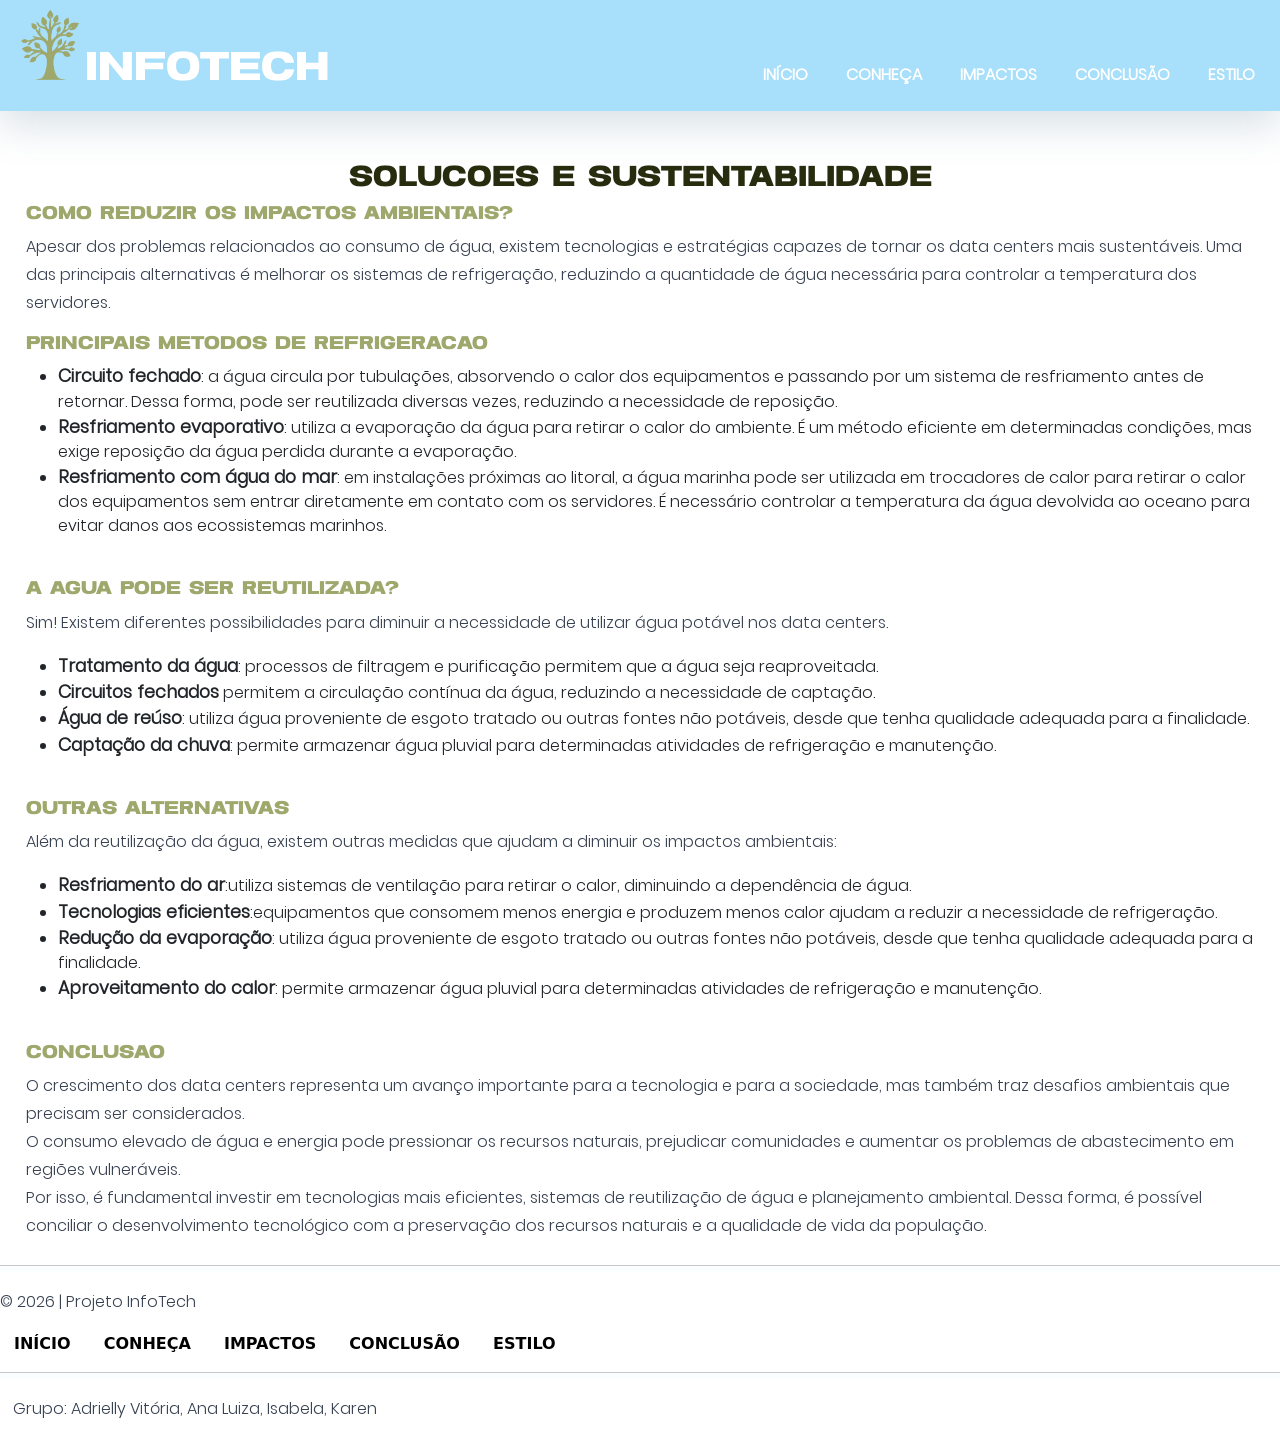
==== Conclusão.html @ 89c4d9a3 "Update Conclusão.html" ====
<!DOCTYPE html>
<html lang="pt-br">
<head>
    <meta charset="UTF-8">
    <title>Conclusão</title>
    <meta name="viewport" content="width=device-width, initial-scale=1.0">
     <link rel="stylesheet" href="style.css">
     <link rel="icon" href="fotos/icons/icon.png">
     <link href="https://cdn.jsdelivr.net/npm/bootstrap@5.3.9/dist/css/bootstrap.min.css" rel="stylesheet" integrity="sha384-yEPZ7jP9S0QKiUQ0m3jjsO4ProIW7wvR9gXkI7JOGa2XVsw53Yke2bsdkBbjmmiX" crossorigin="anonymous">
<script src="https://cdn.jsdelivr.net/npm/bootstrap@5.3.9/dist/js/bootstrap.bundle.min.js" integrity="sha384-WyOxWvTyr1QaMPfiPJSv76iReVthorl5uWlFtZPyK0IEB0hGzo9y5Bp9mYanr8Bu" crossorigin="anonymous"></script>

</head>
<body>
    <header>
        
        <div class="logo">
        <img src="fotos/icons/matcha.png" alt="logo">
        <h1>InfoTech</h1>
        </div>

        <nav>
            <ul>
            <li><a href="index.html">Início</a></li>
            <li><a href="Conheca.html">Conheça</a></li>
            <li><a href="Impactos.html">Impactos</a></li>
            <li><a href="Conclusão.html">Conclusão</a></li>
            <li><a href="Guia.html">Estilo</a></li>
            </ul>
        </nav>
    </header>
<br>
<main>
    <h2>Soluções e sustentabilidade</h2>
    <h3>Como reduzir os impactos ambientais?</h3>
    <p>Apesar dos problemas relacionados ao consumo de água, existem tecnologias e estratégias capazes de tornar os data centers mais sustentáveis.

Uma das principais alternativas é melhorar os sistemas de refrigeração, reduzindo a quantidade de água necessária para controlar a temperatura dos servidores.</p>

<h3>Principais métodos de refrigeração</h3>
<ul>
    <li><strong>Circuito fechado</strong>: a água circula por tubulações, absorvendo o calor dos equipamentos e passando por um sistema de resfriamento antes de retornar. Dessa forma, pode ser reutilizada diversas vezes, reduzindo a necessidade de reposição.</li>
    <li><strong>Resfriamento evaporativo</strong>: utiliza a evaporação da água para retirar o calor do ambiente. É um método eficiente em determinadas condições, mas exige reposição da água perdida durante a evaporação.</li>
    <li><strong>Resfriamento com água do mar</strong>: em instalações próximas ao litoral, a água marinha pode ser utilizada em trocadores de calor para retirar o calor dos equipamentos sem entrar diretamente em contato com os servidores. É necessário controlar a temperatura da água devolvida ao oceano para evitar danos aos ecossistemas marinhos.</li>
</ul>

<br>
<h3>A água pode ser reutilizada?</h3>
<p>Sim! Existem diferentes possibilidades para diminuir a necessidade de utilizar água potável nos data centers.</p>
<ul>
<li> <strong>Tratamento da água</strong>: processos de filtragem e purificação permitem que a água seja reaproveitada.</li> 
<li> <strong>Circuitos fechados</strong>  permitem a circulação contínua da água, reduzindo a necessidade de captação.</li> 
<li> <strong>Água de reúso</strong>: utiliza água proveniente de esgoto tratado ou outras fontes não potáveis, desde que tenha qualidade adequada para a finalidade.</li> 
<li> <strong>Captação da chuva</strong>: permite armazenar água pluvial para determinadas atividades de refrigeração e manutenção.</li> 
</ul>

<br>
<h3>Outras alternativas</h3>
<p>Além da reutilização da água, existem outras medidas que ajudam a diminuir os impactos ambientais:</p>
<ul>
<li> <strong>Resfriamento do ar</strong>:utiliza sistemas de ventilação para retirar o calor, diminuindo a dependência de água.</li> 
<li> <strong>Tecnologias eficientes</strong>:equipamentos que consomem menos energia e produzem menos calor ajudam a reduzir a necessidade de refrigeração.</li> 
<li> <strong>Redução da evaporação</strong>: utiliza água proveniente de esgoto tratado ou outras fontes não potáveis, desde que tenha qualidade adequada para a finalidade.</li> 
<li> <strong>Aproveitamento do calor</strong>: permite armazenar água pluvial para determinadas atividades de refrigeração e manutenção.</li> 
</ul>
<br>
<h3>Conclusão</h3>
<P>O crescimento dos data centers representa um avanço importante para a tecnologia e para a sociedade, mas também traz desafios ambientais que precisam ser considerados.
<BR>
O consumo elevado de água e energia pode pressionar os recursos naturais, prejudicar comunidades e aumentar os problemas de abastecimento em regiões vulneráveis.
<br>
Por isso, é fundamental investir em tecnologias mais eficientes, sistemas de reutilização de água e planejamento ambiental. Dessa forma, é possível conciliar o desenvolvimento tecnológico com a preservação dos recursos naturais e a qualidade de vida da população.</P>
</main>
<footer>
    <hr>
    <p>
        © 2026 | Projeto InfoTech
    </p>
    <nav class="foot">
        <a href="index.html">Início</a>
        <a href="Conheca.html">Conheça</a>
        <a href="Impactos.html">Impactos</a>
        <a href="Conclusão.html">Conclusão</a>
        <a href="Guia.html">Estilo</a>
    </nav>
    <hr>
    <p class="Grupo">

        Grupo: Adrielly Vitória, Ana Luiza, Isabela, Karen

    </p>
</footer>


</body>
</html>
---- style.css ----
/* VARIAVEIS */

:root {
    --musgo: #272c0e;
    --matcha: #9EA86C;
    --milky: #efe8cc;
    --blue: #63bcf6;
    --sky: #A8DFFA;
    --cloud: #F1FCFF;
    --branco: #FFFFFF;
}

@font-face {
  font-family: "Nofex";
  src: url("fonts/nofex-font/Nofex-1GLBv.otf") format("opentype");
  font-weight: normal;
  font-style: normal;
  font-display: swap; 
}

@font-face {
  font-family: "Poppins";
  src: url("fonts/Poppins-Light/poppins/Poppins-Light.ttf") format("truetype");
  font-weight: normal;
  font-style: normal;
  font-display: swap; 
}

@font-face {
  font-family: "Poppins2";
  src: url("fonts/Poppins-Light/poppins/Poppins-Bold.ttf") format("truetype");
  font-weight: normal;
  font-style: normal;
  font-display: swap; 
}
/* TIPOGRAFIA */

h1,
h2,
h3 {
    margin: 0;
    font-weight: 700;
    font-family: "Nofex", sans-serif;
}

h1 {
    font-size: clamp(2rem, 3vw, 3.2rem);
    color: var(--branco) !important;
}

h2 {
    font-size: 1.8rem !important;
    color: var(--musgo) !important;
    text-align: center;
}

h3 {
    font-size: 1.15rem !important;
    color: var(--matcha) !important;
}
.blabla {
    text-align: center;
    font-size: 1.05rem !important;
    color: var(--musgo) !important;
}

p {
    margin: 0;
    font-size: 1rem;
    line-height: 1.75;
    color: #374151;
    font-family: "Poppins";
}

mark {
    background: var(--musgo);
    color: var(--branco);
    padding: 0.15em 0.35em;
    border-radius: 6px;
}

li {
    font-family: "Poppins"; 
    font-size: 1rem;
}

ol,
strong{
font-size: 1.10rem;
}

/* HEADER */

header {
    position: sticky;
    top: 0;
    left: 0;
    right: 0;
    width: 100%;
    box-sizing: border-box;
    z-index: 10000;
    display: flex;
    align-items: baseline;
    justify-content: space-between;
    gap: 24px;
    padding: 10px 15px;
    background: var(--sky);
    box-shadow: 0 14px 40px rgba(61, 103, 131, 0.205);

}

header * {
    z-index: 10001;
}

header nav {
    display: block;
    z-index: 1001;
}

.logo {
    
    display: flex;
    align-items:baseline
}

.logo img {
    width: 70px;
    height: 70px;
}

nav ul {
    display: flex;
    flex-wrap: wrap;
    gap: 18px;
    list-style: none;
    margin: 0;
    padding: 0;
}

nav a {
    color: var(--branco);
    text-decoration: none;
    font-weight: 600;
    text-transform: uppercase;
    padding: 6px 10px;
    border-radius: 12px;
}

nav a:hover {
    background: var(--milky);
    color: var(--matcha);
}

/*MAIN*/
main {
    gap: 15px;
    margin: 2%;
}

.Paleta {
    display: flex;
    flex-wrap: wrap;
    gap: 24px;
    justify-content: center;
    align-items: center;
}

.Paleta .cor {
    display: flex;
    flex-direction: column;
    align-items: center;
    gap: 12px;
}

.Paleta .cor img {
    width: 200px;
    height: 200px;
    object-fit: cover;
    border-radius: 18px;
}

.Paleta .cor h4 {
   
    font-family: "Poppins2";
    margin-top: -10px;
}

.Paleta .cor h5 {
    font-size: 0.85rem;
    font-family: "Poppins";
    margin-top: -20px;
}

.Tipografia {
    display: flex;
    flex-wrap: wrap;
    gap: 24px;
    justify-content: center;
    align-items: center;
    gap: 50px
}
.Tipografia .font1 {
    display: flex;
    flex-direction: column;
    align-items: center;
    gap: 12px;
}

.Tipografia .font1 img {
    max-width: 200px;
    max-height: 200px;
    object-fit: cover;
    border-radius: 18px;
}

.Tipografia .font1 h4 {
   
    font-family: "Poppins";
    margin-top: -10px;
}

.Tipografia .font1 h5 {
    font-size: 0.85rem;
    font-family: "Poppins";
    margin-top: -20px;
}

.Tipografia .font2 {
    display: flex;
    flex-direction: column;
    align-items: center;
    gap: 12px;
}

.Tipografia .font2 img {
    max-width: 200px;
    max-height: 200px;
    object-fit: cover;
    border-radius: 18px;
}

.Tipografia .font2 h4 {
   
    font-family: "Nofex";
    margin-top: -10px;
}

.Tipografia .font2 h5 {
    font-size: 0.85rem;
    font-family: "Poppins";
    margin-top: -20px;
}

.estilo {
    display: flex;
    flex-wrap: wrap;
    gap: 24px;
    justify-content: center;
    align-items: center;
    gap: 50px
}

.estilo img {
    max-width: 500px;
    max-height: 500px;
    object-fit: cover;
    border-radius: 18px;
}
/*CARROSSEL*/

#carousel {
  max-width: 650px;
  margin: 0 auto;
  padding: 0 50px;
}

#carousel .carousel-item img {
  height: 280px;
  object-fit: cover;
  border-radius: 8px;
}

#carousel .carousel-control-prev,
#carousel .carousel-control-next {
  opacity: 1 !important;
  width: 45px !important;
}

#carousel .carousel-control-prev {
  left: 0; 
}

#carousel .carousel-control-next {
  right: 0; 
}


.carousel-control-prev-icon,
.carousel-control-next-icon {
  background-color: var(--matcha);
  border-radius: 50%;
  width: 36px;
  height: 36px;
  background-size: 14px 14px !important;
  background-position: center !important;
  background-repeat: no-repeat !important;
}

/*card*/

.card-inicio {
    position: relative;
    display: flex;
    flex-direction: column;
    gap: 10px;
    padding: 22px;
    background: var(--branco);
    border: 1px solid var(--musgo);
    border-radius: 22px;
    box-shadow: 0 18px 40px rgba(15, 23, 42, 0.06);
    overflow: hidden;
    transition: transform 0.3s ease, box-shadow 0.3s ease;
}

.card-inicio:hover {
    transform: translateY(-4px);
    box-shadow: 0 24px 50px rgba(15, 23, 42, 0.12);
}

.button {
    display:inline-block;
    padding: 10px 20px;
    background-color: var(--matcha);
    color: var(--branco);
    text-decoration: none;
    border-radius: 5px;
    font-family: sans-serif;
    font-weight: bold;
    text-align: center;
  }

.cards-impactos {
  display: grid;
  grid-template-columns: repeat(2, 1fr);
  grid-template-rows: repeat(2, 1fr);
  gap: 10px;
  margin: 10px;
}
.card {
    position: relative;
    display: flex;
    flex-direction: column;
    gap: 16px;
    padding: 22px;
    background: var(--branco);
    border: 1px solid var(--musgo);
    border-radius: 22px;
    box-shadow: 0 18px 40px rgba(15, 23, 42, 0.06);
    overflow: hidden;
    transition: transform 0.3s ease, box-shadow 0.3s ease;
}

/*FOOTER*/

.foot a{
    color:#000;
    text-decoration: none;
    font-weight: 600;
    text-transform: uppercase;
    padding: 10px 14px;
    border-radius: 12px;
}

.foot a:hover {
    background: var(--milky);
    color: var(--matcha);
}

.Grupo {
    gap: 10px;
    margin: 1%;
}

hr {
  border: none;
  background-color: var(--cloud);
  height: 7px;
}

/* RESPONSIVIDADE */

/* Tablets */
@media (max-width: 900px) {
    header {
        flex-direction: column;
        gap: 15px;
    }

    nav ul {
        flex-wrap: wrap;
        justify-content: center;
    }

    .carousel {
        width: 85% !important;
    }

    .carousel img {
        height: 320px;
        object-fit: cover;
    }

    main {
        width: 95%;
    }
}

/* Celulares */
@media (max-width: 600px) {
    header {
        padding: 15px;
    }

    .logo {
        justify-content: center;
    }

    nav ul {
        gap: 12px;
        padding: 0;
    }

    nav a {
        font-size: 14px;
    }

    main {
        width: 92%;
    }

    .carousel {
        width: 100% !important;
    }

    .carousel img {
        height: 220px;
    }

    h2 {
        font-size: 24px;
    }

    p {
        font-size: 15px;
    }

    .destaques .card {
        padding: 18px;
    }

    footer {
        text-align: center;
        padding: 15px;
    }
}
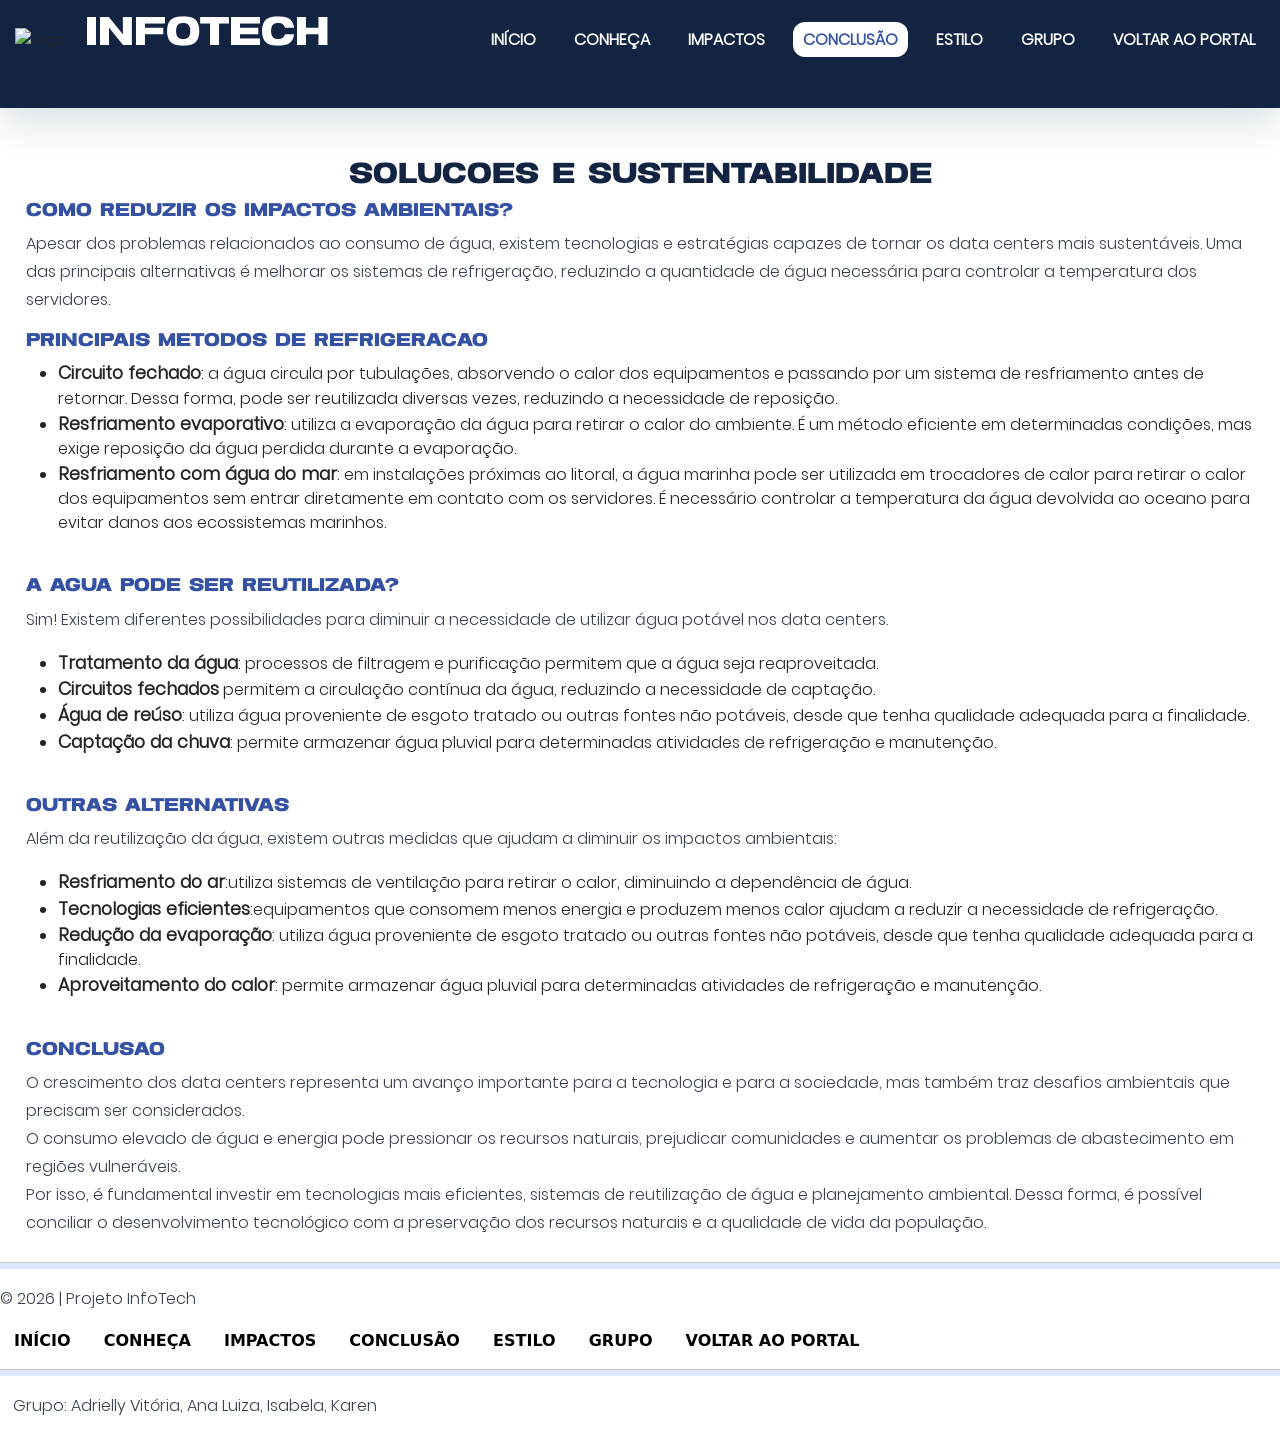
==== commit 4fee9232: "Add files via upload" ====
--- a/Conclusão.html
+++ b/Conclusão.html
@@ -5,7 +5,7 @@
     <title>Conclusão</title>
     <meta name="viewport" content="width=device-width, initial-scale=1.0">
      <link rel="stylesheet" href="style.css">
-     <link rel="icon" href="fotos/icons/icon.png">
+     <link rel="icon" href="fotos/icons/Blueberry.png">
      <link href="https://cdn.jsdelivr.net/npm/bootstrap@5.3.9/dist/css/bootstrap.min.css" rel="stylesheet" integrity="sha384-yEPZ7jP9S0QKiUQ0m3jjsO4ProIW7wvR9gXkI7JOGa2XVsw53Yke2bsdkBbjmmiX" crossorigin="anonymous">
 <script src="https://cdn.jsdelivr.net/npm/bootstrap@5.3.9/dist/js/bootstrap.bundle.min.js" integrity="sha384-WyOxWvTyr1QaMPfiPJSv76iReVthorl5uWlFtZPyK0IEB0hGzo9y5Bp9mYanr8Bu" crossorigin="anonymous"></script>
 
@@ -14,7 +14,7 @@
     <header>
         
         <div class="logo">
-        <img src="fotos/icons/matcha.png" alt="logo">
+        <img src="fotos/icons/branco.png" alt="logo">
         <h1>InfoTech</h1>
         </div>
 
@@ -23,8 +23,10 @@
             <li><a href="index.html">Início</a></li>
             <li><a href="Conheca.html">Conheça</a></li>
             <li><a href="Impactos.html">Impactos</a></li>
-            <li><a href="Conclusão.html">Conclusão</a></li>
+            <li><a href="Conclusão.html"  class="ativo">Conclusão</a></li>
             <li><a href="Guia.html">Estilo</a></li>
+            <li><a href="Grupo.html">Grupo</a></li>
+            <li><a href="https://mrstarr472.github.io/PortalGeografia117">Voltar ao Portal</a></li>
             </ul>
         </nav>
     </header>
@@ -72,22 +74,28 @@
 </main>
 <footer>
     <hr>
+
     <p>
         © 2026 | Projeto InfoTech
     </p>
     <nav class="foot">
-        <a href="index.html">Início</a>
+       <a href="index.html">Início</a>
         <a href="Conheca.html">Conheça</a>
         <a href="Impactos.html">Impactos</a>
         <a href="Conclusão.html">Conclusão</a>
         <a href="Guia.html">Estilo</a>
+        <a href="Grupo.html">Grupo</a>
+        <a href="https://mrstarr472.github.io/PortalGeografia117">Voltar ao portal</a>
+       
     </nav>
+
     <hr>
     <p class="Grupo">
 
         Grupo: Adrielly Vitória, Ana Luiza, Isabela, Karen
 
     </p>
+    
 </footer>
 
 
--- a/style.css
+++ b/style.css
@@ -1,12 +1,11 @@
 /* VARIAVEIS */
 
 :root {
-    --musgo: #272c0e;
-    --matcha: #9EA86C;
-    --milky: #efe8cc;
-    --blue: #63bcf6;
-    --sky: #A8DFFA;
-    --cloud: #F1FCFF;
+    --blueberry: #132442;
+    --seasalt: #8ad6d6;
+    --mustard: #d6e264;
+    --navy: #3551a3;
+    --twistpurple: #80a1f8;
     --branco: #FFFFFF;
 }
 
@@ -50,18 +49,18 @@
 
 h2 {
     font-size: 1.8rem !important;
-    color: var(--musgo) !important;
+    color: var(--blueberry) !important;
     text-align: center;
 }
 
 h3 {
     font-size: 1.15rem !important;
-    color: var(--matcha) !important;
+    color: var(--navy) !important;
 }
 .blabla {
     text-align: center;
     font-size: 1.05rem !important;
-    color: var(--musgo) !important;
+    color: var(--blueberry) !important;
 }
 
 p {
@@ -73,8 +72,8 @@
 }
 
 mark {
-    background: var(--musgo);
-    color: var(--branco);
+    background: var(--seasalt) !important; 
+    color: var(--blueberry) !important; 
     padding: 0.15em 0.35em;
     border-radius: 6px;
 }
@@ -104,7 +103,7 @@
     justify-content: space-between;
     gap: 24px;
     padding: 10px 15px;
-    background: var(--sky);
+    background: var(--blueberry);
     box-shadow: 0 14px 40px rgba(61, 103, 131, 0.205);
 
 }
@@ -147,10 +146,12 @@
     border-radius: 12px;
 }
 
+nav a.ativo,
 nav a:hover {
-    background: var(--milky);
-    color: var(--matcha);
-}
+    background: var(--branco) !important;
+    color: var(--navy) !important;
+}
+
 
 /*MAIN*/
 main {
@@ -277,6 +278,7 @@
 
 #carousel .carousel-item img {
   height: 280px;
+  width: 320px;
   object-fit: cover;
   border-radius: 8px;
 }
@@ -298,7 +300,7 @@
 
 .carousel-control-prev-icon,
 .carousel-control-next-icon {
-  background-color: var(--matcha);
+  background-color: var(--seasalt);
   border-radius: 50%;
   width: 36px;
   height: 36px;
@@ -316,7 +318,7 @@
     gap: 10px;
     padding: 22px;
     background: var(--branco);
-    border: 1px solid var(--musgo);
+    border: 1px solid var(--twistpurple);
     border-radius: 22px;
     box-shadow: 0 18px 40px rgba(15, 23, 42, 0.06);
     overflow: hidden;
@@ -331,7 +333,7 @@
 .button {
     display:inline-block;
     padding: 10px 20px;
-    background-color: var(--matcha);
+    background-color: var(--blueberry);
     color: var(--branco);
     text-decoration: none;
     border-radius: 5px;
@@ -354,7 +356,7 @@
     gap: 16px;
     padding: 22px;
     background: var(--branco);
-    border: 1px solid var(--musgo);
+    border: 1px solid var(--navy);
     border-radius: 22px;
     box-shadow: 0 18px 40px rgba(15, 23, 42, 0.06);
     overflow: hidden;
@@ -373,8 +375,8 @@
 }
 
 .foot a:hover {
-    background: var(--milky);
-    color: var(--matcha);
+    background: var(--navy);
+    color: var(--branco);
 }
 
 .Grupo {
@@ -384,40 +386,45 @@
 
 hr {
   border: none;
-  background-color: var(--cloud);
+  background-color: var(--twistpurple);
   height: 7px;
 }
 
 /* RESPONSIVIDADE */
 
-/* Tablets */
-@media (max-width: 900px) {
-    header {
-        flex-direction: column;
-        gap: 15px;
-    }
-
-    nav ul {
-        flex-wrap: wrap;
-        justify-content: center;
-    }
-
-    .carousel {
-        width: 85% !important;
-    }
-
-    .carousel img {
-        height: 320px;
-        object-fit: cover;
-    }
-
-    main {
-        width: 95%;
-    }
-}
-
 /* Celulares */
-@media (max-width: 600px) {
+   @media (max-width: 600px) {
+
+    #carousel {
+        width: 100% !important;
+        max-width: 100% !important;
+        padding: 0 25px !important;
+        box-sizing: border-box;
+    }
+
+    #carousel .carousel-inner,
+    #carousel .carousel-item {
+        width: 100% !important;
+    }
+
+    #carousel .carousel-item img {
+        display: block;
+        width: 100% !important;
+        max-width: 100% !important;
+        height: 260px !important;
+        object-fit: cover !important;
+    }
+
+    #carousel .carousel-control-prev,
+    #carousel .carousel-control-next {
+        width: 35px !important;
+    }
+
+   .cards-impactos {
+        grid-template-columns: 1fr;
+        gap: 12px;
+    }
+
     header {
         padding: 15px;
     }
@@ -439,14 +446,6 @@
         width: 92%;
     }
 
-    .carousel {
-        width: 100% !important;
-    }
-
-    .carousel img {
-        height: 220px;
-    }
-
     h2 {
         font-size: 24px;
     }
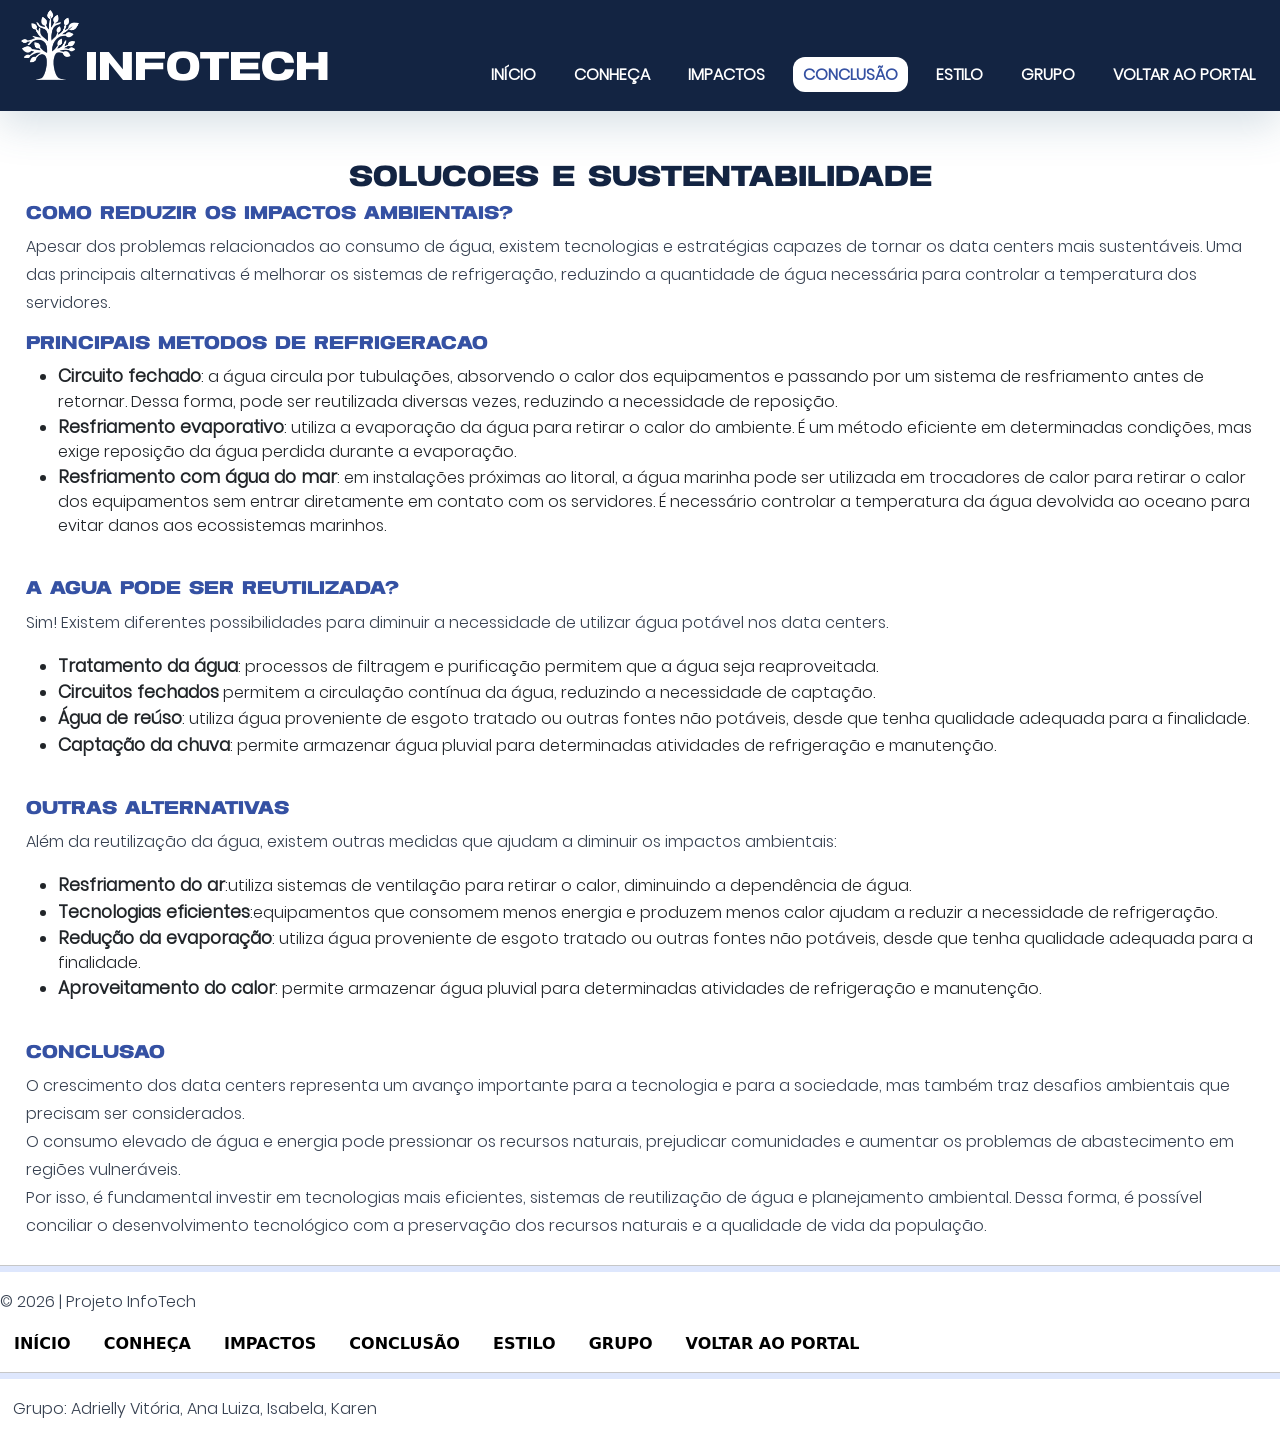
==== commit bc601b81: "Update Conclusão.html" ====
--- a/Conclusão.html
+++ b/Conclusão.html
@@ -98,7 +98,7 @@
     
 </footer>
 
-
+<script src="index.js"></script>
 </body>
 </html>
 
--- a/style.css
+++ b/style.css
@@ -300,7 +300,7 @@
 
 .carousel-control-prev-icon,
 .carousel-control-next-icon {
-  background-color: var(--seasalt);
+  background-color: var(--blueberry);
   border-radius: 50%;
   width: 36px;
   height: 36px;
@@ -392,9 +392,10 @@
 
 /* RESPONSIVIDADE */
 
-/* Celulares */
-   @media (max-width: 600px) {
-
+/* CELULARES */
+@media (max-width: 600px) {
+
+    /* CARROSSEL */
     #carousel {
         width: 100% !important;
         max-width: 100% !important;
@@ -420,46 +421,107 @@
         width: 35px !important;
     }
 
-   .cards-impactos {
+    /* CARDS */
+    .cards-impactos {
         grid-template-columns: 1fr;
         gap: 12px;
     }
 
-    header {
-        padding: 15px;
-    }
-
-    .logo {
-        justify-content: center;
-    }
-
-    nav ul {
-        gap: 12px;
-        padding: 0;
-    }
-
-    nav a {
-        font-size: 14px;
-    }
-
+    .card-inicio,
+    .card {
+        padding: 18px;
+    }
+
+    /* CONTEÚDO */
     main {
         width: 92%;
+        margin: 2% auto;
     }
 
     h2 {
-        font-size: 24px;
+        font-size: 24px !important;
     }
 
     p {
         font-size: 15px;
     }
 
-    .destaques .card {
-        padding: 18px;
-    }
-
+    /* FOOTER */
     footer {
         text-align: center;
         padding: 15px;
     }
-}+
+    .foot {
+        display: flex;
+        flex-wrap: wrap;
+        justify-content: center;
+        gap: 8px;
+    }
+
+    .foot a {
+        font-size: 11px;
+        padding: 6px;
+    }
+
+    
+ 
+/* HEADER RESPONSIVO */
+@media (max-width: 600px) {
+
+    header {
+        display: grid !important;
+        grid-template-columns: 1fr !important;
+        justify-content: center !important;
+        align-items: center !important;
+        gap: 12px !important;
+        padding: 12px 8px !important;
+        width: 100% !important;
+        box-sizing: border-box !important;
+    }
+
+    header .logo {
+        grid-column: 1 !important;
+        display: flex !important;
+        justify-content: center !important;
+        align-items: center !important;
+        gap: 8px;
+    }
+
+    header .logo img {
+        width: 45px !important;
+        height: 45px !important;
+    }
+
+    header .logo h1 {
+        font-size: 1.8rem !important;
+    }
+
+    header nav {
+        grid-column: 1 !important;
+        width: 100% !important;
+    }
+
+    header nav ul {
+        display: flex !important;
+        flex-direction: row !important;
+        flex-wrap: wrap !important;
+        justify-content: center !important;
+        align-items: center !important;
+        gap: 8px !important;
+        padding: 0 !important;
+        margin: 0 !important;
+    }
+
+    header nav ul li {
+        display: block !important;
+        margin: 0 !important;
+    }
+
+    header nav ul li a {
+        display: block !important;
+        font-size: 10px !important;
+        padding: 7px 9px !important;
+        white-space: nowrap !important;
+    }
+}
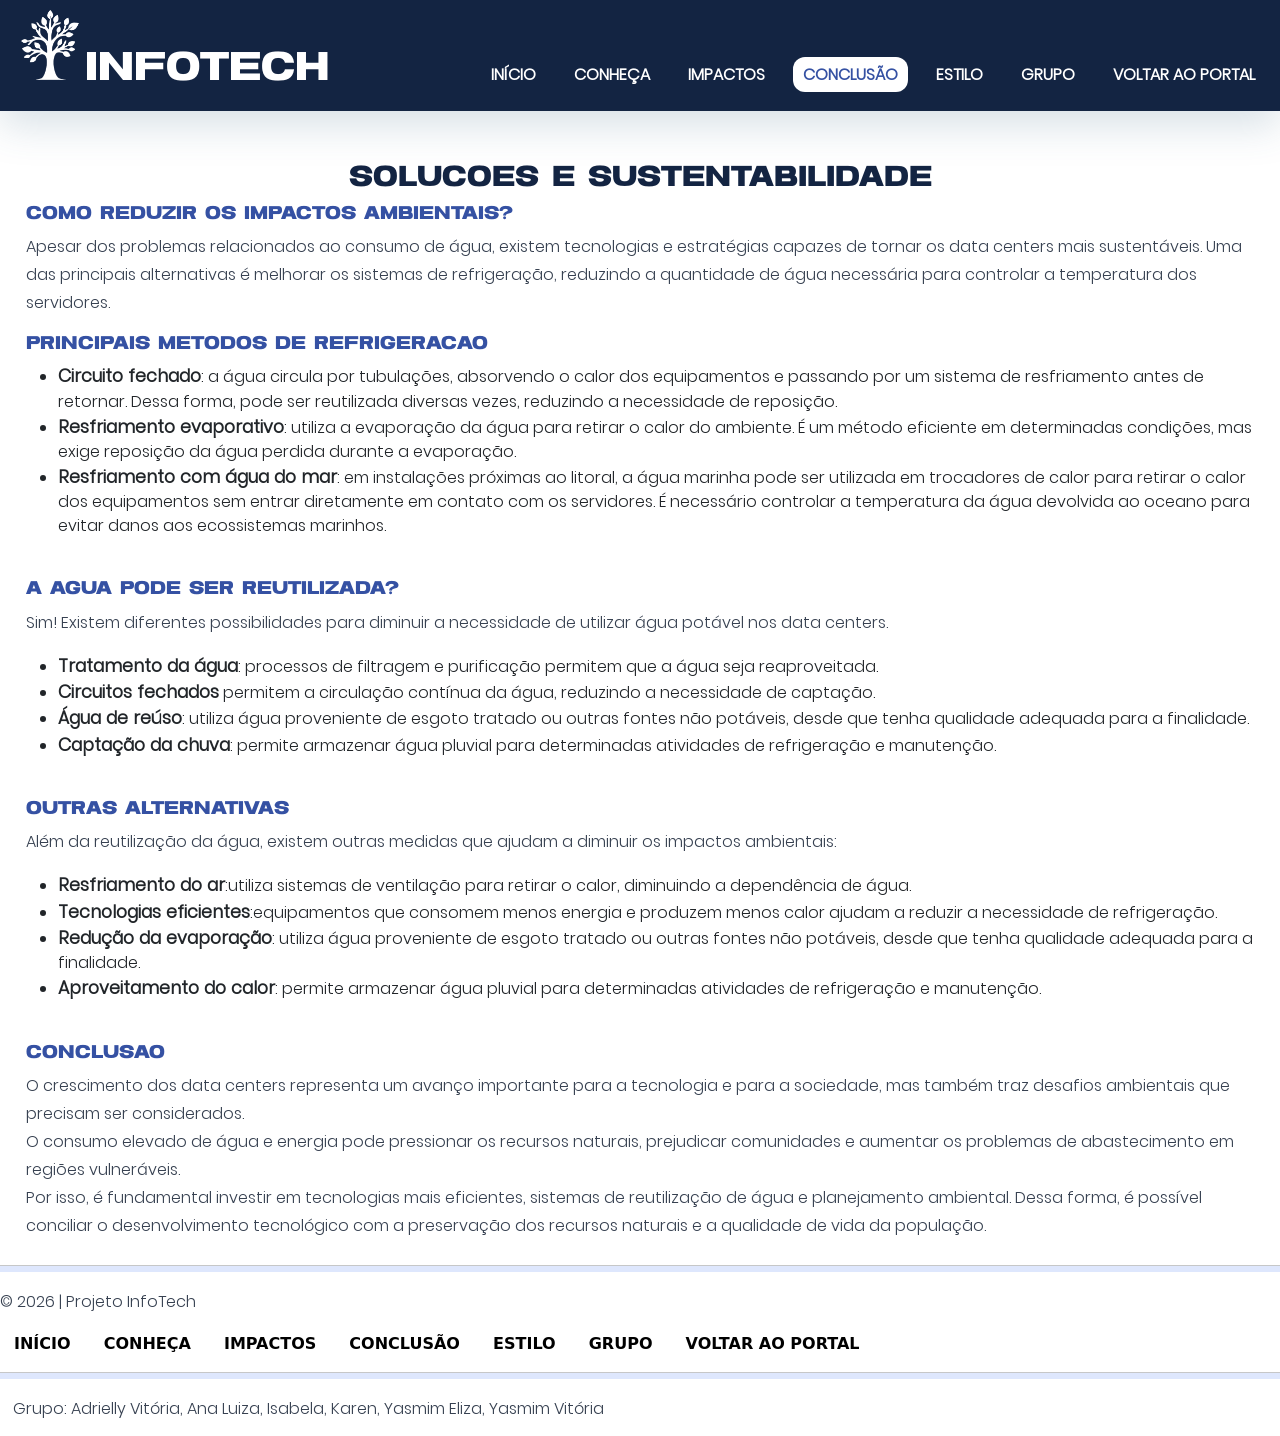
==== commit 112eb7df: "Update Conclusão.html" ====
--- a/Conclusão.html
+++ b/Conclusão.html
@@ -90,9 +90,9 @@
     </nav>
 
     <hr>
-    <p class="Grupo">
+        <p class="Grupo">
 
-        Grupo: Adrielly Vitória, Ana Luiza, Isabela, Karen
+        Grupo: Adrielly Vitória, Ana Luiza, Isabela, Karen, Yasmim Eliza, Yasmim Vitória
 
     </p>
     
@@ -102,3 +102,4 @@
 </body>
 </html>
 
+
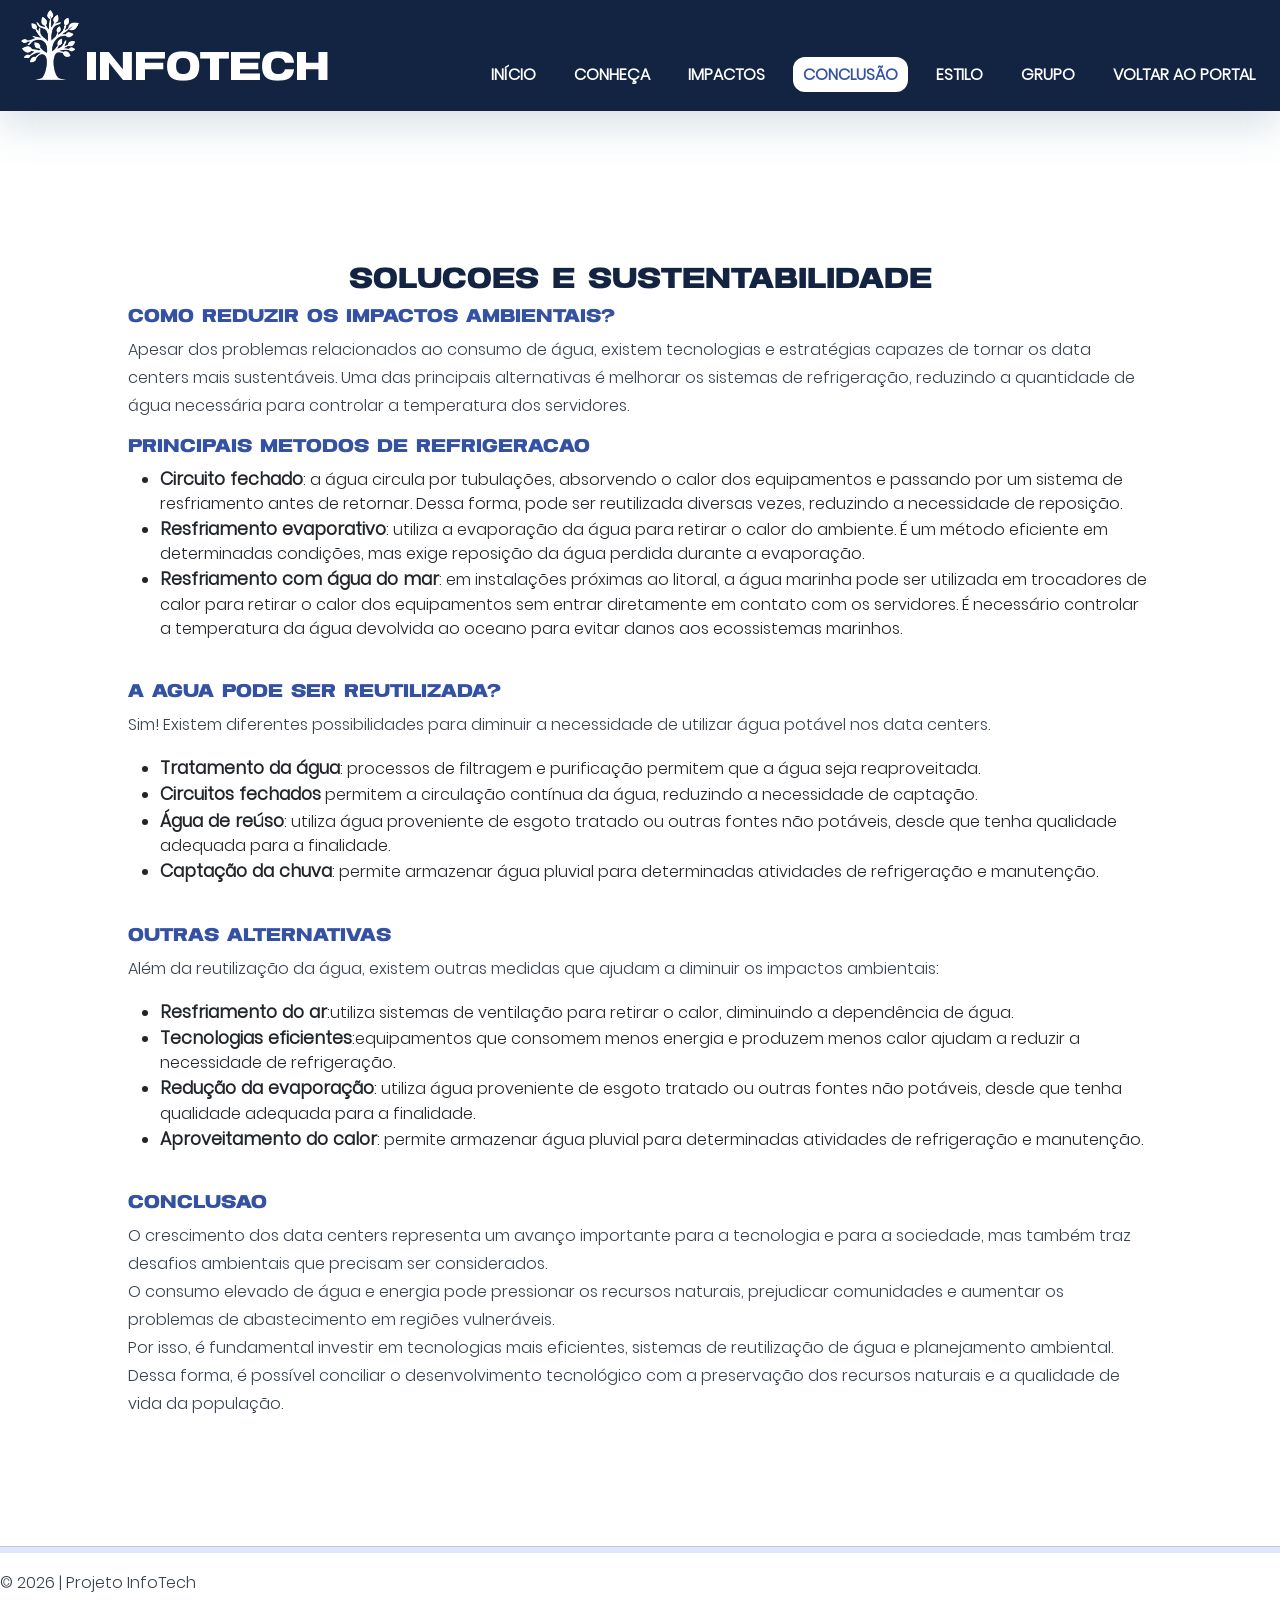
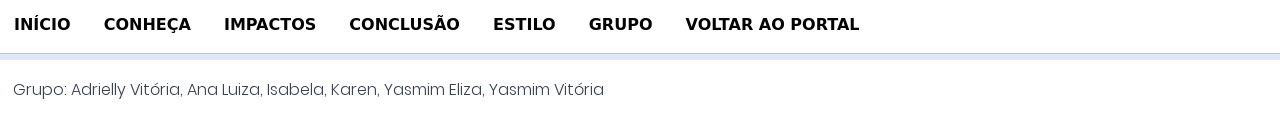
==== commit 6ca865ce: "Update Conclusão.html" ====
--- a/Conclusão.html
+++ b/Conclusão.html
@@ -31,7 +31,7 @@
         </nav>
     </header>
 <br>
-<main>
+<main id="conteudo-dinamico">
     <h2>Soluções e sustentabilidade</h2>
     <h3>Como reduzir os impactos ambientais?</h3>
     <p>Apesar dos problemas relacionados ao consumo de água, existem tecnologias e estratégias capazes de tornar os data centers mais sustentáveis.
--- a/style.css
+++ b/style.css
@@ -156,7 +156,7 @@
 /*MAIN*/
 main {
     gap: 15px;
-    margin: 2%;
+    margin: 10%;
 }
 
 .Paleta {
@@ -268,6 +268,32 @@
     object-fit: cover;
     border-radius: 18px;
 }
+
+.integrantes {
+    display: grid !important;
+    grid-template-columns: repeat(3, 1fr);
+    gap: 35px 20px;
+    justify-items: center;
+    align-items: start;
+    max-width: 750px;
+    margin: 0 auto;
+}
+
+.integrantes .membro {
+    display: flex;
+    flex-direction: column;
+    align-items: center;
+    gap: 12px;
+    width: 100%;
+}
+
+.integrantes .membro img {
+    width: 150px;
+    height: 150px;
+    object-fit: cover;
+    border-radius: 18px;
+}
+
 /*CARROSSEL*/
 
 #carousel {
@@ -524,4 +550,8 @@
         padding: 7px 9px !important;
         white-space: nowrap !important;
     }
-}
+
+    integrantes {
+        grid-template-columns: 1fr;
+    }
+}
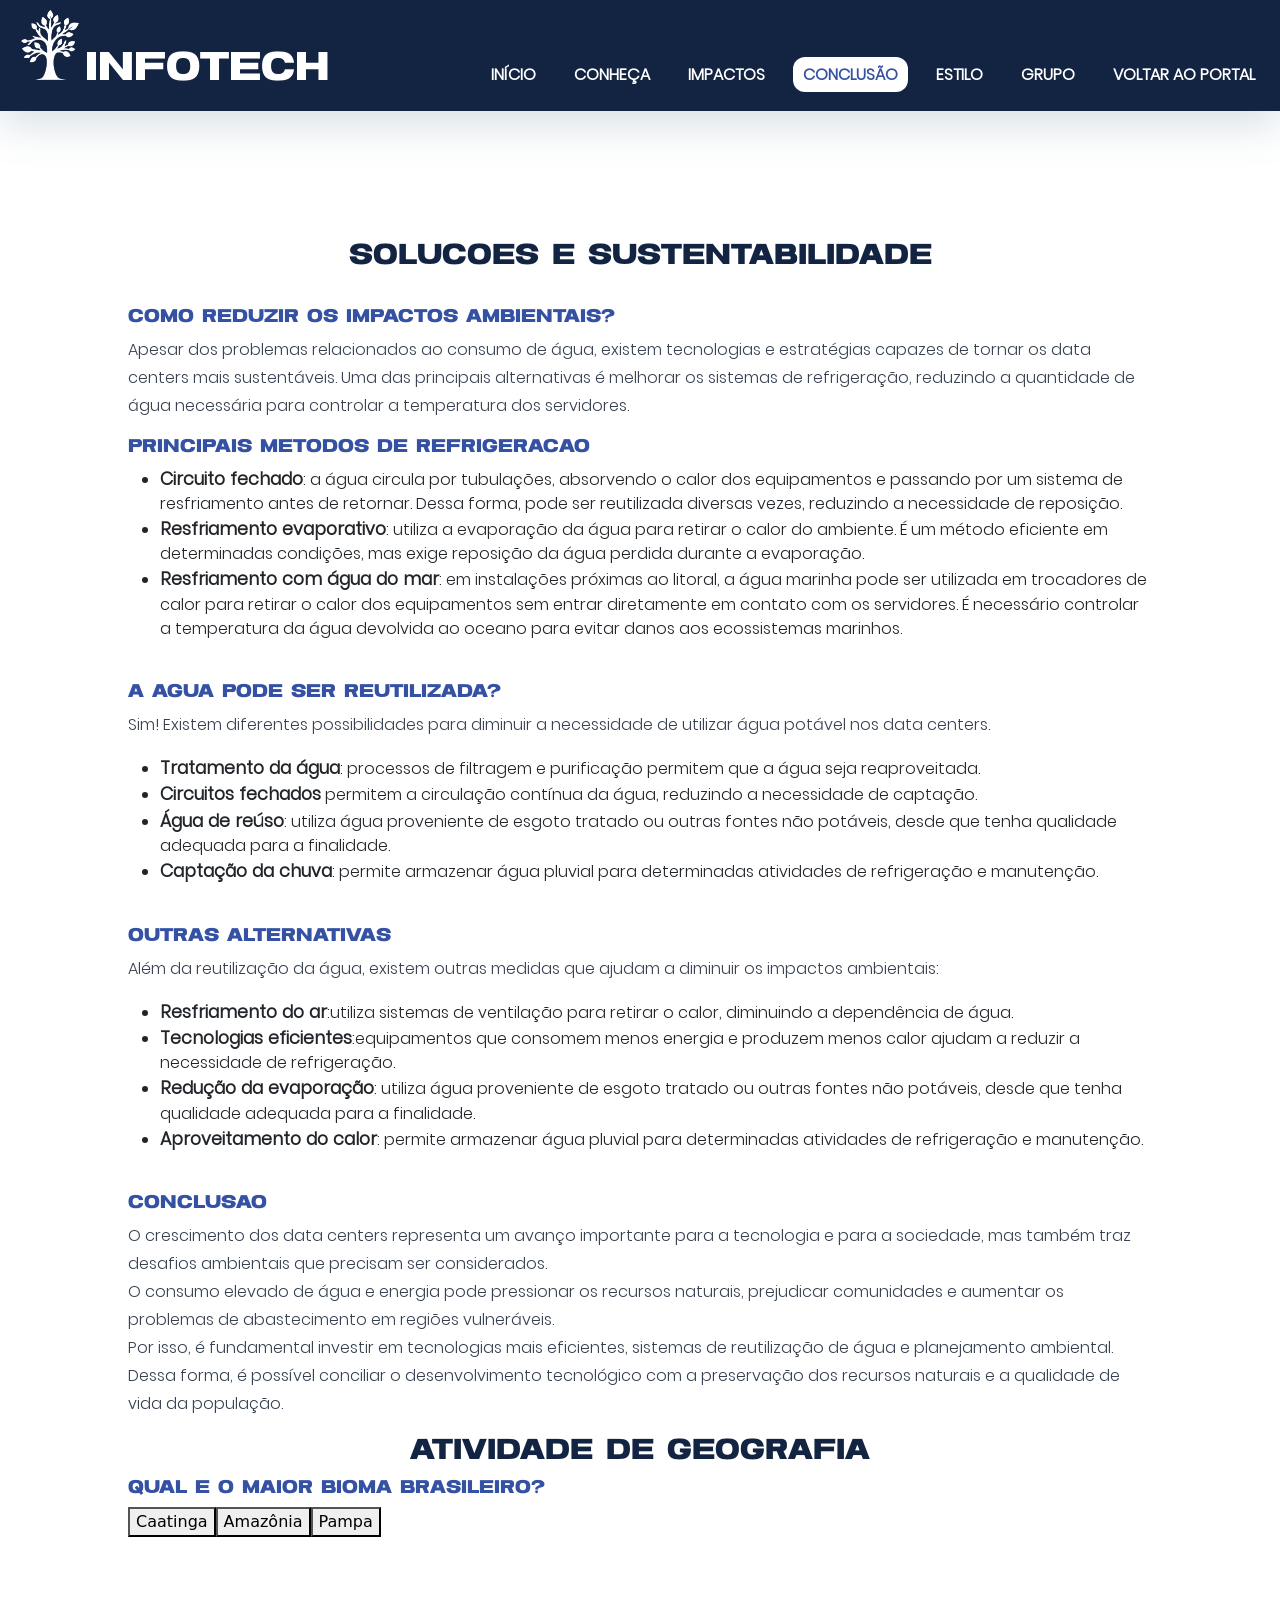
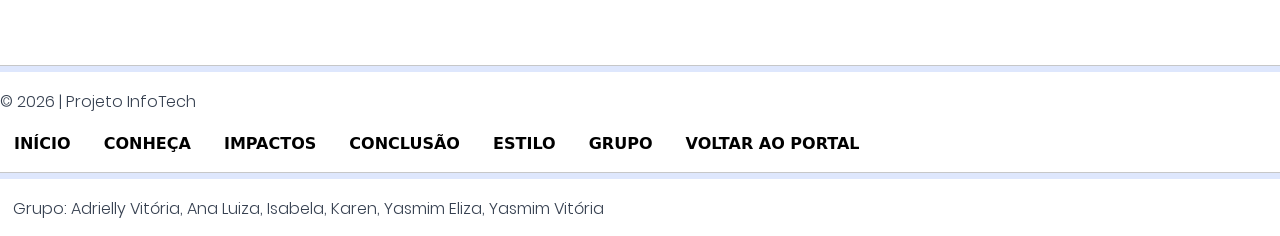
==== commit dce5c9dc: "Update Conclusão.html" ====
--- a/Conclusão.html
+++ b/Conclusão.html
@@ -30,9 +30,9 @@
             </ul>
         </nav>
     </header>
-<br>
-<main id="conteudo-dinamico">
+<main>
     <h2>Soluções e sustentabilidade</h2>
+    <br>
     <h3>Como reduzir os impactos ambientais?</h3>
     <p>Apesar dos problemas relacionados ao consumo de água, existem tecnologias e estratégias capazes de tornar os data centers mais sustentáveis.
 
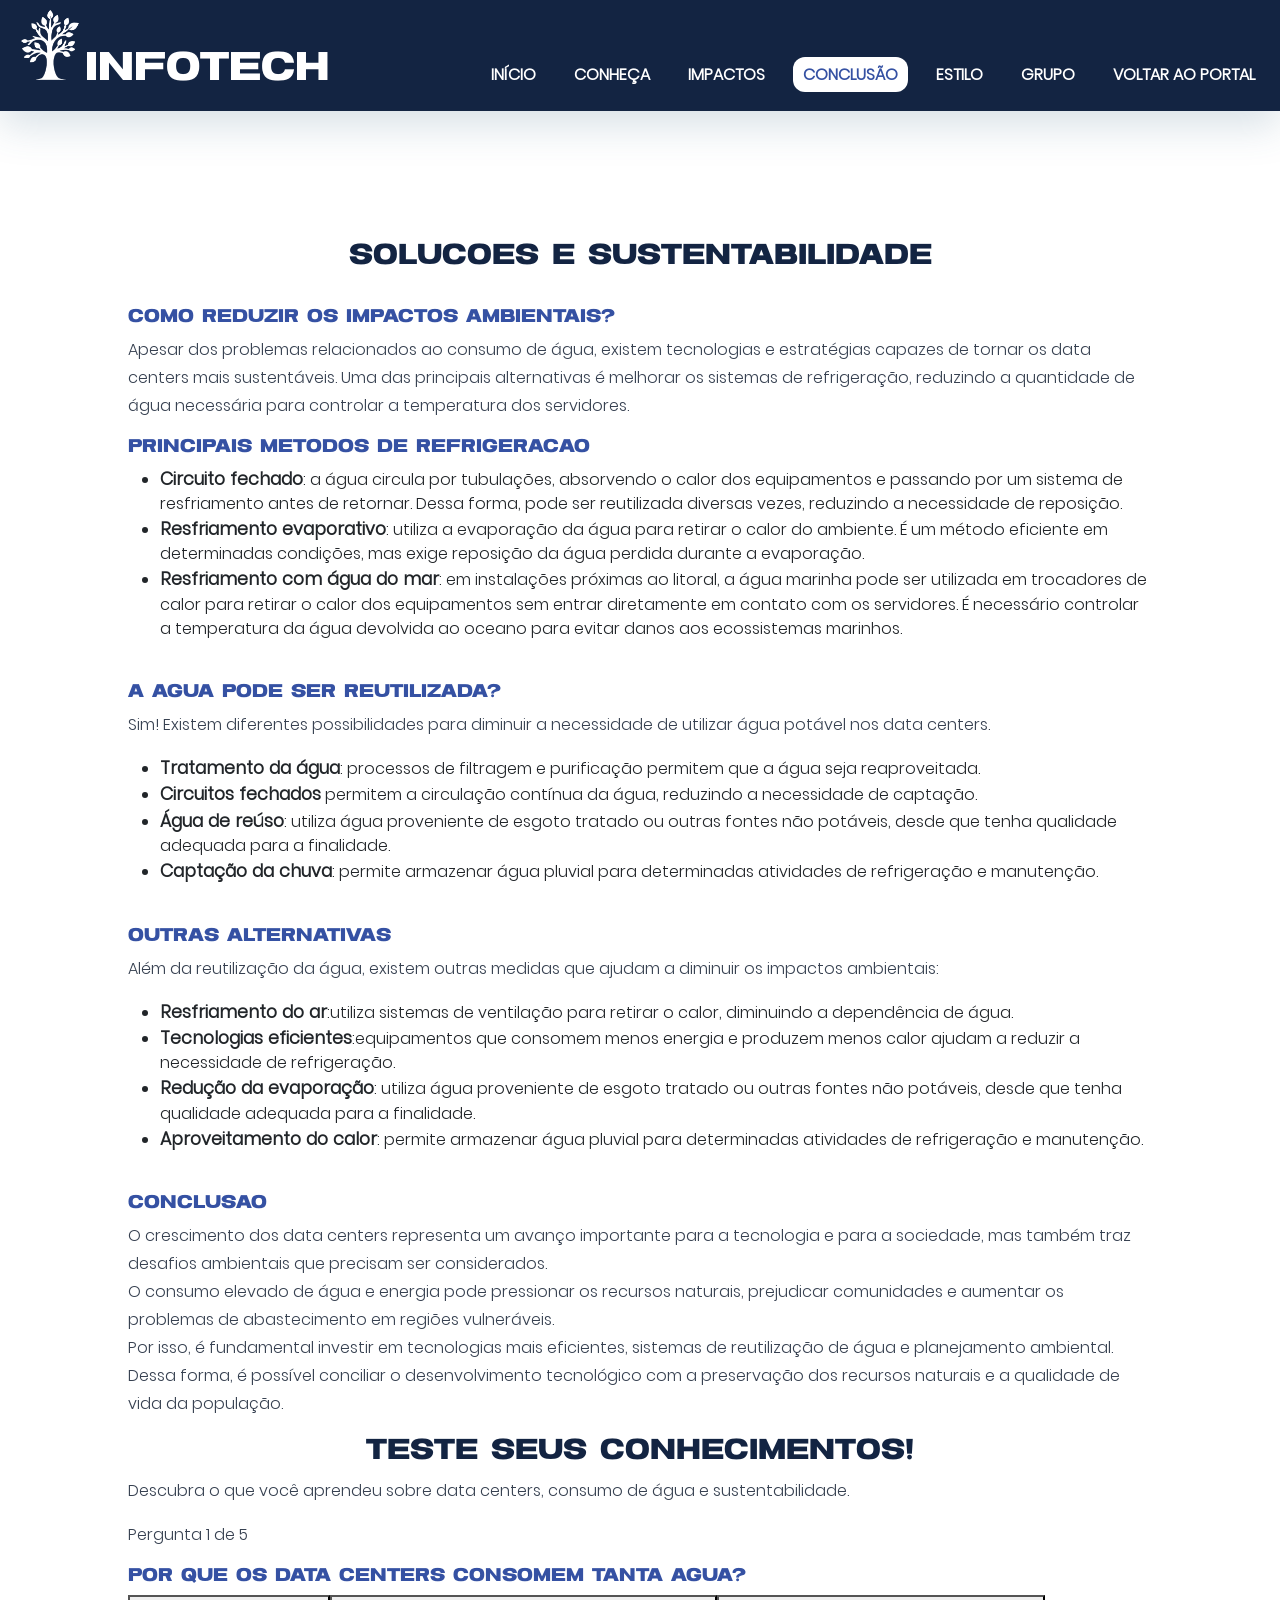
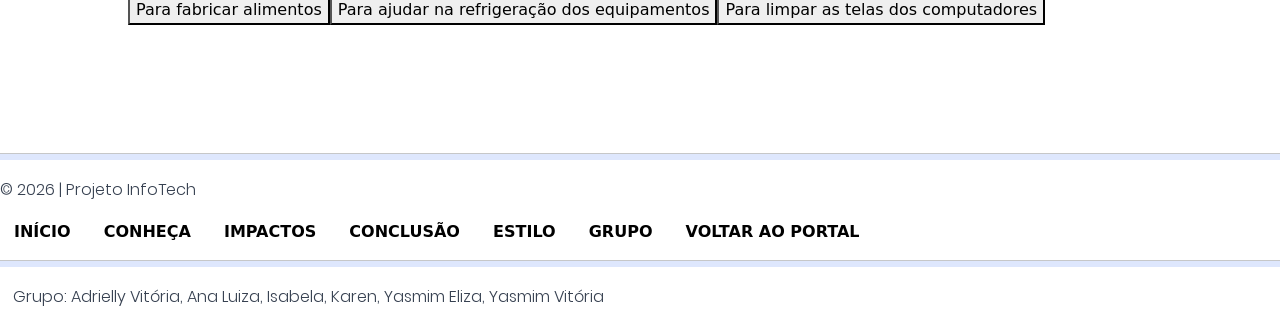
==== commit b700e2f2: "Update Conclusão.html" ====
--- a/Conclusão.html
+++ b/Conclusão.html
@@ -71,6 +71,9 @@
 O consumo elevado de água e energia pode pressionar os recursos naturais, prejudicar comunidades e aumentar os problemas de abastecimento em regiões vulneráveis.
 <br>
 Por isso, é fundamental investir em tecnologias mais eficientes, sistemas de reutilização de água e planejamento ambiental. Dessa forma, é possível conciliar o desenvolvimento tecnológico com a preservação dos recursos naturais e a qualidade de vida da população.</P>
+
+<div id="quiz-sustentabilidade-container"></div>
+
 </main>
 <footer>
     <hr>
